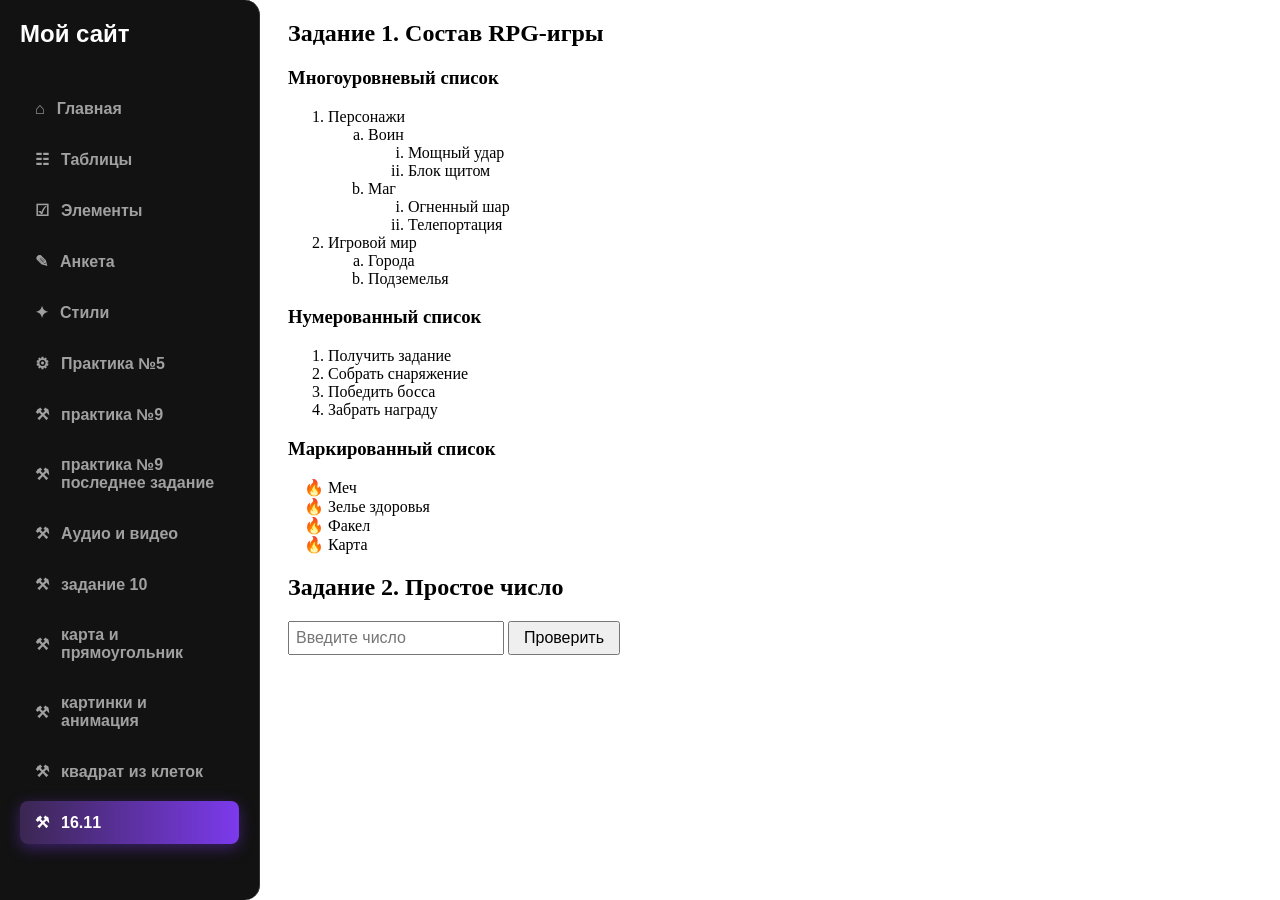
==== page14.html @ 19a1d623 "update_lists_and_js_task" ====
<!DOCTYPE html>
<html lang="ru">
<head>
    <meta charset="UTF-8">
    <title>списки и простые числа</title>
    <link rel="stylesheet" href="menu.css">
    <link rel="stylesheet" href="lists.css">
    <script src="menu.js" defer></script>
</head>
<body>

    <h2>Задание 1. Состав RPG-игры</h2>

    <h3>Многоуровневый список</h3>
    <ol>
        <li>Персонажи
            <ol>
                <li>Воин
                    <ol>
                        <li>Мощный удар</li>
                        <li>Блок щитом</li>
                    </ol>
                </li>
                <li>Маг
                    <ol>
                        <li>Огненный шар</li>
                        <li>Телепортация</li>
                    </ol>
                </li>
            </ol>
        </li>
        <li>Игровой мир
            <ol>
                <li>Города</li>
                <li>Подземелья</li>
            </ol>
        </li>
    </ol>

    <h3>Нумерованный список</h3>
    <ol>
        <li>Получить задание</li>
        <li>Собрать снаряжение</li>
        <li>Победить босса</li>
        <li>Забрать награду</li>
    </ol>

    <h3>Маркированный список</h3>
    <ul>
        <li>Меч</li>
        <li>Зелье здоровья</li>
        <li>Факел</li>
        <li>Карта</li>
    </ul>

    <h2>Задание 2. Простое число</h2>

    <form onsubmit="check(); return false;">
        <input type="number" id="num" placeholder="Введите число">
        <button type="submit">Проверить</button>
    </form>

    <p id="result"></p>

    <script>
        function check() {
            var n = Number(document.getElementById("num").value);
            var result = document.getElementById("result");
            var divisors = [];

            for (var i = 1; i <= n; i++) {
                if (n % i == 0) {
                    divisors.push(i);
                }
            }

            if (n < 2) {
                result.innerHTML = "Число " + n + " не является простым";
            } else if (divisors.length == 2) {
                result.innerHTML = "Число " + n + " является простым";
            } else {
                result.innerHTML = "Число " + n + " не является простым. Делители: " + divisors.join(", ");
            }
        }
    </script>

</body>
</html>
---- menu.css ----
.sidebar {
    width: 260px;
    height: 100vh;
    background-color: #121212;
    color: #ffffff;
    position: fixed;
    top: 0;
    left: 0;
    display: flex;
    flex-direction: column;
    padding: 20px;
    box-sizing: border-box;
    border-right: 1px solid #333;
    border-radius: 0 15px 15px 0;
    font-family: Arial, sans-serif;
    z-index: 1000;
}

.sidebar-header {
    margin-bottom: 40px;
    display: flex;
    align-items: center;
    gap: 10px;
}

.sidebar-header h2 {
    font-size: 24px;
    margin: 0;
    color: #fff;
    letter-spacing: 0;
}

.sidebar-nav {
    display: flex;
    flex-direction: column;
    gap: 8px;
}

.nav-item {
    text-decoration: none;
    color: #a0a0a0;
    padding: 12px 15px;
    border-radius: 8px;
    font-size: 16px;
    font-weight: bold;
    display: flex;
    align-items: center;
    gap: 12px;
    transition: all 0.3s ease;
}

.nav-item:hover {
    background-color: #2a2a2a;
    color: #ffffff;
    text-decoration: none;
}

.nav-item.active {
    background: linear-gradient(90deg, #3b2752 0%, #7c3aed 100%);
    color: #ffffff;
    box-shadow: 0 4px 15px rgba(124, 58, 237, 0.4);
}

body {
    padding-left: 280px; 
}
---- lists.css ----
ol          { list-style-type: decimal; }
ol ol       { list-style-type: lower-alpha; }
ol ol ol    { list-style-type: lower-roman; }

ul {
    list-style-type: "\1F525  ";
}

input {
    padding: 6px;
    font-size: 16px;
}

button {
    padding: 6px 14px;
    font-size: 16px;
}

p {
    font-size: 18px;
    font-weight: bold;
}
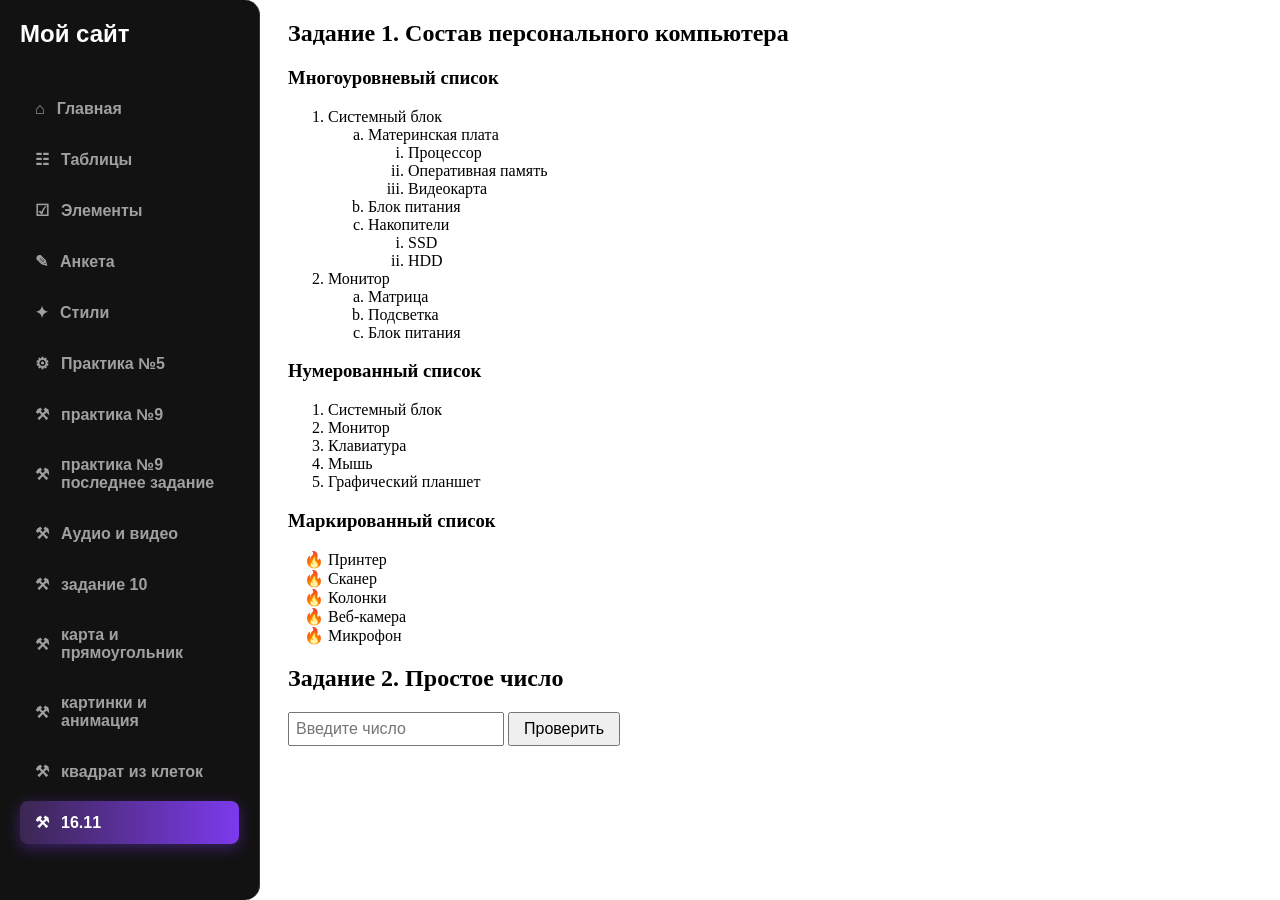
==== commit a1d21968: "page14" ====
--- a/page14.html
+++ b/page14.html
@@ -9,48 +9,53 @@
 </head>
 <body>
 
-    <h2>Задание 1. Состав RPG-игры</h2>
+    <h2>Задание 1. Состав персонального компьютера</h2>
 
-    <h3>Многоуровневый список</h3>
+     <h3>Многоуровневый список</h3>
     <ol>
-        <li>Персонажи
+        <li>Системный блок
             <ol>
-                <li>Воин
+                <li>Материнская плата
                     <ol>
-                        <li>Мощный удар</li>
-                        <li>Блок щитом</li>
+                        <li>Процессор</li>
+                        <li>Оперативная память</li>
+                        <li>Видеокарта</li>
                     </ol>
                 </li>
-                <li>Маг
+                <li>Блок питания</li>
+                <li>Накопители
                     <ol>
-                        <li>Огненный шар</li>
-                        <li>Телепортация</li>
+                        <li>SSD</li>
+                        <li>HDD</li>
                     </ol>
                 </li>
             </ol>
         </li>
-        <li>Игровой мир
+        <li>Монитор
             <ol>
-                <li>Города</li>
-                <li>Подземелья</li>
+                <li>Матрица</li>
+                <li>Подсветка</li>
+                <li>Блок питания</li>
             </ol>
         </li>
     </ol>
 
     <h3>Нумерованный список</h3>
     <ol>
-        <li>Получить задание</li>
-        <li>Собрать снаряжение</li>
-        <li>Победить босса</li>
-        <li>Забрать награду</li>
+        <li>Системный блок</li>
+        <li>Монитор</li>
+        <li>Клавиатура</li>
+        <li>Мышь</li>
+        <li>Графический планшет</li>
     </ol>
 
     <h3>Маркированный список</h3>
     <ul>
-        <li>Меч</li>
-        <li>Зелье здоровья</li>
-        <li>Факел</li>
-        <li>Карта</li>
+        <li>Принтер</li>
+        <li>Сканер</li>
+        <li>Колонки</li>
+        <li>Веб-камера</li>
+        <li>Микрофон</li>
     </ul>
 
     <h2>Задание 2. Простое число</h2>
